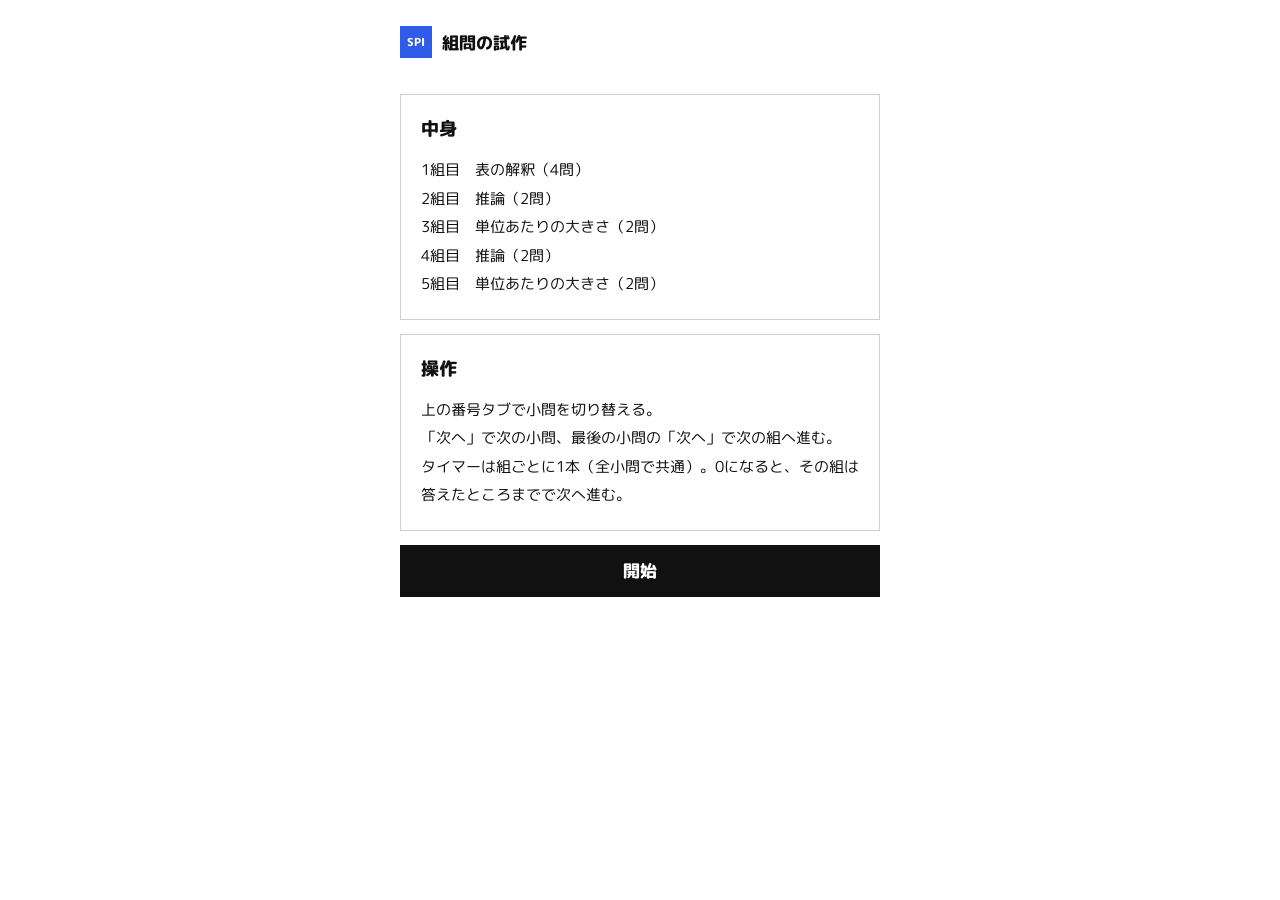
==== preview/kumimon.html @ f7186045 "組問の試作ページを追加（アプリ本体には未組み込み） Co-Authored-By: Claude Opus 5.5 <noreply@anthropic.com> Claude-Session: ht" ====
<!doctype html>
<html lang="ja">
<meta charset="utf-8">
<meta name="viewport" content="width=device-width, initial-scale=1, viewport-fit=cover">
<title>組問の試作</title>
<link rel="stylesheet" href="https://fonts.googleapis.com/css2?family=M+PLUS+Rounded+1c:wght@400;500;700;800&display=swap">
<link rel="stylesheet" href="../style.css">
<style>
.tabs{display:flex;gap:0;margin:0 0 12px;border-bottom:2px solid var(--line)}
.tab{flex:0 0 auto;min-width:56px;min-height:44px;border:2px solid var(--line);border-bottom:0;border-radius:0;background:var(--card);font-size:17px;font-weight:800;cursor:pointer;margin-right:-2px;position:relative}
.tab.on{background:var(--ink);color:var(--on-ink);border-color:var(--ink)}
.tab .d{position:absolute;top:5px;right:6px;width:8px;height:8px;background:var(--accent)}
.stem{margin-bottom:12px}
.sub{border-top:2px solid var(--line);padding-top:12px;margin-top:4px}
.navs{display:flex;gap:8px;margin-top:14px}
.navs .next{flex:1}
.lim{font-size:13px;color:var(--sub,#666);margin:-6px 0 10px}
.res-set{margin:16px 0 4px;font-weight:800}
</style>
<section id="app" class="view"><div class="inner" id="inner"></div></section>
<script>
var SETS=[{"bk":"189","f":"表の解釈","stem":"ある町の4つのスキー場W、X、Y、Zで調査を行い、主に利用した交通手段を1つだけ挙げてもらった。表1は、回答結果にもとづいて、スキー場ごとに利用した交通手段の割合を示したものである。また表2は、スキー場ごとの回答者数が回答者数全体に占める割合を示している。<br>【表1】利用した交通手段<div class=\"tbl-wrap\"><table class=\"tbl\"><tr><th>交通手段＼スキー場</th><th>W</th><th>X</th><th>Y</th><th>Z</th><th>合計</th></tr><tr><th>乗用車</th><td>（　）</td><td>40%</td><td>10%</td><td>20%</td><td>23%</td></tr><tr><th>バス</th><td>10%</td><td>20%</td><td>60%</td><td>40%</td><td>（　）</td></tr><tr><th>電車</th><td>（　）</td><td>10%</td><td>20%</td><td>30%</td><td>（　）</td></tr><tr><th>その他</th><td>30%</td><td>30%</td><td>10%</td><td>10%</td><td>18%</td></tr><tr><th>合計</th><td>100%</td><td>100%</td><td>100%</td><td>100%</td><td>100%</td></tr></table></div>【表2】スキー場ごとの回答者数の割合<div class=\"tbl-wrap\"><table class=\"tbl\"><tr><th></th><th>W</th><th>X</th><th>Y</th><th>Z</th><th>合計</th></tr><tr><th>回答者の割合</th><td>10%</td><td>30%</td><td>20%</td><td>40%</td><td>100%</td></tr></table></div>","shared":1,"subs":[{"l":4,"q":"スキー場Xで「電車」と答えた人は、4つのスキー場での回答者数全体の何%か（必要なときは、最後に小数第1位を四捨五入すること）。","c":["2%","3%","5%","6%"],"a":1,"calc":"0.30 × 0.10 ＝ 0.03 → 3%"},{"l":4,"q":"スキー場Zで「バス」と答えた人は、スキー場Xで「バス」と答えた人の何倍か（必要なときは、最後に小数第2位を四捨五入すること）。","c":["0.8倍","1.3倍","2.0倍","2.7倍"],"a":3,"calc":"16 ÷ 6 ＝ 2.7倍"},{"l":5,"q":"スキー場Wで「乗用車」と答えた人は、スキー場Wでの回答者数の何%か（必要なときは、最後に小数第1位を四捨五入すること）。","c":["1%","4%","6%","10%"],"a":3,"calc":"X・Y・Zの乗用車 22%<br>Wの乗用車 23 − 22 ＝ 1%<br>1 ÷ 0.1 ＝ 10%"},{"l":4,"q":"スキー場Yで「その他」と答えた人は0人であった。4つのスキー場での回答者数の合計は何人か。","c":["0人","200人","400人","600人"],"a":0,"calc":"全体に対する割合 0.20 × 0.10 ＝ 0.02<br>0 ÷ 0.02 ＝ 0人"}]},{"bk":"26","f":"推論","stem":"P、Q、R、S、Tの5軒に品物を配達した。配達した順番について、次のことがわかっている。<br>Ⅰ　Qには3番目に配達した<br>Ⅱ　PにはR、Tより先に配達した<br>Ⅲ　最後に配達された家はTではない","subs":[{"l":6,"q":"次のうち、必ずしも誤りとはいえない推論をすべて選びなさい。","c":["Pより先にQに配達した","Tより先にQに配達した","Sには3番目に配達した"],"a":[1],"calc":"並びを全部書き出し、各推論が成り立つ並びが1つでもあるかを見る<br>A　どの並びでも成り立たない<br>B　成り立つ並びがある<br>C　どの並びでも成り立たない"},{"l":6,"q":"最も少ない情報で、配達した順番すべてを確定するためには、次のうちどの情報が加わればよいか。必要な情報をすべて選びなさい。","c":["Rには5番目に配達した","Tには4番目に配達した","Sには2番目に配達した"],"a":[2],"calc":"あり得る並び5通りを書き出し、情報を1つ、2つと加えて1通りに決まる最も少ない組を探す<br>Cで1通り"}]},{"bk":"154","f":"単位あたりの大きさ","stem":"1個120円の植木ポットがある。11個目からは1個について1割引に、31個目からは1個について3割引になる。","subs":[{"l":4,"q":"35個買ったときの代金は、全部でいくらか。","c":["2940円","3360円","3780円","4200円"],"a":2,"calc":"10個まで 120×10＝1200<br>11〜30個目 108×20＝2160<br>31〜35個目 84×5＝420<br>合計 3780円"},{"l":5,"q":"平均購入価格が1個あたり113円になった。このとき、植木ポットを合計で何個買ったか。","c":["20個","24個","30個","35個"],"a":1,"calc":"11個目からは108円。10個までの1200円と、それ以降の108円×(n−10)個の平均が113円<br>1200＋108(n−10)＝113n → n＝24"}]},{"bk":"52","f":"推論","stem":"A、B、C、Dの4人がゲームをしたところ、各自の得点は−3、−2、−1、0、1、2、3のいずれかになった。これについて、次のことがわかっている。<br>Ⅰ　同じ得点の人はいない<br>Ⅱ　AはBより3点高い<br>Ⅲ　CとDの得点をたすと−2点になる<br>","subs":[{"l":6,"q":"−1点の人がいるとき、Dが取り得る得点はどれか。当てはまるものをすべて選びなさい。","c":["−3","−2","−1","0","1","2","3"],"a":[0,1,3,4],"calc":"4人の得点を書き出すと4通り。Dは −3、−2、0、1点"},{"l":6,"q":"CがBより1点高いとき、Dが取り得る得点はどれか。当てはまるものをすべて選びなさい。","c":["−3","−2","−1","0","1","2","3"],"a":[0,1],"calc":"Bを−3から順に入れて、全員が−3〜3で重ならない場合は2通り。Dは −3、−2点"}]},{"bk":"166","f":"単位あたりの大きさ","stem":"1周0.9kmの池の周りをPは時速3.6km、Qは時速2.4kmで歩く。今、PとQは池の周りの同じ地点にいて、2人の速度はそれぞれ常に一定とする。","subs":[{"l":4,"q":"池の周りを同時に反対方向に歩き出すと、2人が再び出会うまでにかかる時間は何分か。","c":["9分","11分","15分","23分","45分","AからEのいずれでもない"],"a":0,"calc":"速さの合計 3.6 ＋ 2.4 ＝ 6km/時<br>時間 0.9 ÷ 6 ＝ 0.15時間 ＝ 9分"},{"l":5,"q":"Pが出発してから10分後に、QがPと同じ方向に歩き出すと、Pが最初にQに追いつくのは、Pが歩き出してから何分後か。","c":["15分後","21分後","25分後","35分後","45分後","AからEのいずれでもない"],"a":2,"calc":"先に歩いた距離 3.6 × 10/60 ＝ 0.6km<br>つめる距離 0.9 − 0.6 ＝ 0.3km<br>速さの差 1.2km/時 → 時間 15分<br>10 ＋ 15 ＝ 25分後"}]}];
var LT='ABCDEFGHIJKLMNOPQRSTUVWXYZ',TOTAL=23*60*1000,G=null,tk=null;
function multi(u){return Array.isArray(u.a);}
function limOf(s){if(s.subs.length>=4)return 360;return s.f==='推論'?300:240;}
function bar(n){return '<div class="bar"><span class="mini-logo" aria-hidden="true">SPI</span><span class="bar-name">'+n+'</span></div>';}
function el(){return document.getElementById('inner');}
function home(){G=null;stop();
  el().innerHTML=bar('組問の試作')+'<section class="lesson"><h2>中身</h2><div class="lp">'+SETS.map(function(s,i){return (i+1)+'組目　'+s.f+'（'+s.subs.length+'問）';}).join('<br>')+'</div></section>'+
  '<section class="lesson"><h2>操作</h2><div class="lp">上の番号タブで小問を切り替える。<br>「次へ」で次の小問、最後の小問の「次へ」で次の組へ進む。<br>タイマーは組ごとに1本（全小問で共通）。0になると、その組は答えたところまでで次へ進む。</div></section>'+
  '<button class="next" style="width:100%" onclick="start()">開始</button>';}
function start(){G={si:0,t0:Date.now(),ans:SETS.map(function(s){return s.subs.map(function(){return null;});})};openSet();}
function openSet(){G.ti=0;G.q0=Date.now();draw();run();}
function stop(){if(tk){clearInterval(tk);tk=null;}}
function run(){stop();tk=setInterval(function(){var s=SETS[G.si],now=Date.now(),left=1-(now-G.q0)/(limOf(s)*1000),b=document.getElementById('mbar'),g=document.getElementById('mall');
  if(b){b.style.width=Math.max(0,left*100)+'%';b.className=left>0.5?'':left>0.2?'warn':'end';}
  if(g)g.style.width=Math.max(0,100-(now-G.t0)/TOTAL*100)+'%';
  if(left<=0)nextSet();if(now-G.t0>=TOTAL)finish();},200);}
function draw(){var s=SETS[G.si],u=s.subs[G.ti],a=G.ans[G.si][G.ti],h=bar((G.si+1)+'問目');
  h+='<div class="timer mock-all"><i id="mall"></i></div><div class="timer"><i id="mbar"></i></div><div class="lim">この組の制限時間 '+limOf(s)+'秒（小問共通）</div>';
  h+='<div class="tabs" role="tablist">'+s.subs.map(function(x,i){var d=G.ans[G.si][i];var done=d!=null&&(!Array.isArray(d)||d.length);return '<button class="tab'+(i===G.ti?' on':'')+'" role="tab" aria-selected="'+(i===G.ti)+'" onclick="tab('+i+')">'+(i+1)+(done?'<i class="d"></i>':'')+'</button>';}).join('')+'</div>';
  h+='<div class="q stem">'+s.stem+'</div><div class="q sub">'+u.q+'</div><div class="choices">';
  u.c.forEach(function(c,i){var on=multi(u)?(a||[]).indexOf(i)>=0:a===i;h+='<button class="choice'+(on?' sel':'')+'" onclick="pick('+i+')"><span class="lt">'+LT[i]+'</span>'+c+'</button>';});
  h+='</div><div class="navs">'+(G.ti>0?'<button class="next ghost" onclick="tab('+(G.ti-1)+')">前へ</button>':'')+'<button class="next" onclick="go()">次へ</button></div>';
  el().innerHTML=h;}
function tab(i){G.ti=i;draw();}
function pick(i){var u=SETS[G.si].subs[G.ti],r=G.ans[G.si];
  if(multi(u)){var x=(r[G.ti]||[]).slice(),k=x.indexOf(i);if(k>=0)x.splice(k,1);else x.push(i);r[G.ti]=x;}else r[G.ti]=i;draw();}
function go(){var s=SETS[G.si];if(G.ti<s.subs.length-1){G.ti++;draw();}else nextSet();}
function nextSet(){G.si++;if(G.si>=SETS.length)finish();else openSet();}
function ok(u,p){if(multi(u)){if(!p)return false;var x=p.slice().sort(),y=u.a.slice().sort();return x.join()===y.join();}return p===u.a;}
function txt(u,p){if(p==null||(Array.isArray(p)&&!p.length))return '未回答';var ps=Array.isArray(p)?p.slice().sort():[p];return ps.map(function(i){return LT[i]+' '+u.c[i];}).join('、');}
function finish(){stop();if(!G)return;var h=bar('結果'),n=0,m=0;
  SETS.forEach(function(s,si){h+='<div class="res-set">'+(si+1)+'組目　'+s.f+'</div>';
    s.subs.forEach(function(u,i){var p=G.ans[si][i],o=ok(u,p);n++;if(o)m++;
      h+='<div class="result"><div class="verdict'+(o?' ok':'')+'">'+(i+1)+'　'+(o?'正解':'不正解')+'</div><div class="calc"><b>選んだ答え</b>　'+txt(u,p)+'</div><div class="calc"><b>答え</b>　'+txt(u,u.a)+'</div><div class="calc">'+u.calc+'</div></div>';});});
  el().innerHTML=bar('結果')+'<div class="mock-est"><div class="mock-est-l">正解</div><div class="mock-est-n">'+m+' / '+n+'</div></div>'+h.replace(bar('結果'),'')+'<button class="next" style="width:100%;margin-top:16px" onclick="home()">もどる</button>';G=null;}
home();
</script>
---- style.css ----
/* Layout: one-screen phone app; views swapped in place; content column max 480px */
:root{
  /* 白背景・黒文字。色は推奨（青）・正誤（緑/赤）・図の「?」（オレンジ）だけに使う */
  --bg:#FFFFFF; --surface:#FFFFFF; --card:#FFFFFF; --fg:#111111; --muted:#444444; --line:#CFCFCF; --soft:#F2F2F2;
  --ink:#111111; --on-ink:#FFFFFF; --title:#2F5BEA; --accent:#1F4FE0; --rec-bg:#EEF3FF;
  --orange:#B54708; --tint-orange:#FFF1E6; --dot:#D4D4D4;
  --ok:#1A7F45; --ok-bg:#E8F6EE; --ng:#C0261C; --ng-bg:#FDECEA; --off:#9A9A9A;
  --font:'M PLUS Rounded 1c','Hiragino Maru Gothic ProN','Hiragino Sans','Yu Gothic',sans-serif;
  color-scheme:light;
}
html,body{height:100%}
[hidden]{display:none!important}
body{margin:0;background:var(--bg);color:var(--fg);font-family:var(--font);-webkit-tap-highlight-color:transparent}
button{font-family:inherit;color:inherit}
button:focus-visible{outline:3px solid var(--ink);outline-offset:3px}
.view{height:100%;box-sizing:border-box;padding-left:max(16px,env(safe-area-inset-left,0px));padding-right:max(16px,env(safe-area-inset-right,0px))}

/* タイトル */
#title{display:flex}
.title-btn{flex:1;border:0;background:var(--bg);display:flex;flex-direction:column;align-items:center;justify-content:center;cursor:pointer;position:relative;padding-block:24px}
.logo{width:132px;height:132px;border-radius:36px;background:var(--title);color:#FFFFFF;display:flex;align-items:center;justify-content:center;font-size:40px;font-weight:800;letter-spacing:.04em;animation:bob 2.4s ease-in-out infinite}
.app-name{margin-top:32px;font-size:32px;font-weight:800}
.dots{display:flex;gap:6px;margin-top:40px}
.dots span{width:8px;height:8px;border-radius:4px;background:var(--dot)}
.dots span{background:#C9D4F8}
.dots span:first-child{width:28px;background:var(--title)}
.tap{position:absolute;left:0;right:0;bottom:64px;font-size:14px;font-weight:700;color:var(--title);text-align:center}
@keyframes bob{0%,100%{transform:translateY(0)}50%{transform:translateY(-6px)}}

/* 共通 */
#app{background:var(--surface);overflow-y:auto;padding-block:20px 28px}
.inner{max-width:480px;margin:0 auto;display:flex;flex-direction:column;gap:14px;min-height:100%;box-sizing:border-box}
.bar{display:flex;align-items:center;gap:10px;margin-bottom:16px;min-height:44px}
.back{width:44px;height:44px;border:1.5px solid var(--line);border-radius:0;background:var(--card);display:flex;align-items:center;justify-content:center;cursor:pointer;flex-shrink:0}
.mini-logo{width:32px;height:32px;border-radius:0;background:var(--title);color:#FFFFFF;display:flex;align-items:center;justify-content:center;font-size:11px;font-weight:800}
.bar-name{font-size:17px;font-weight:800}
.item{border:1.5px solid var(--line);border-radius:0;background:var(--card);padding:22px 20px;display:flex;align-items:center;gap:16px;text-align:left;cursor:pointer;transition:transform .12s;width:100%}
.item:active{transform:scale(.98)}
.item:disabled{cursor:default;color:var(--off)}
.item:disabled:active{transform:none}
.item .ic{width:52px;height:52px;border-radius:0;display:flex;align-items:center;justify-content:center;flex-shrink:0}
.item .name{font-size:18px;font-weight:800;flex:1;min-width:0}
.item .chev{flex-shrink:0;color:var(--muted)}
.item:disabled .chev{color:var(--off)}
.item .ic{background:var(--soft);color:var(--ink)}
/* メニューのアイコンだけ色をつける（文字は黒） */
.item.primary .ic{background:#E8EEFF;color:#2F5BEA}
.item .ic.blue{background:#EFE9FD;color:#6A3FD0}
.item .ic.orange{background:#FFF0E3;color:#C2560C}
.item.rec{border:2px solid var(--accent);background:var(--rec-bg)}
.item.rec .chev{color:var(--accent)}
.rec-ic{color:var(--accent);flex-shrink:0;margin-right:-6px}
.item.about{margin-top:12px}
.item.compact{padding:16px 20px;border-radius:0}
.num{width:44px;height:44px;border-radius:0;background:var(--soft);color:var(--ink);display:flex;align-items:center;justify-content:center;font-size:20px;font-weight:800;flex-shrink:0}
.item:disabled .num{background:var(--soft);color:var(--off)}
.item.rec .num{background:var(--accent);color:#FFFFFF}
.prog{display:flex;gap:4px;flex-shrink:0}
.prog i{width:10px;height:10px;border-radius:5px;background:var(--dot)}
.prog i.on{background:var(--ink)}
.done-mark{color:var(--ok);flex-shrink:0}

/* 問題 */
.streak{display:flex;gap:6px;margin-left:auto}
.streak i{width:14px;height:14px;border-radius:7px;background:var(--dot)}
.streak i.on{background:var(--ink)}
.q{background:var(--card);border:1.5px solid var(--line);border-radius:0;padding:20px;font-size:17px;line-height:1.8;font-weight:500}
.choices{display:flex;flex-direction:column;gap:10px}
.choice{border:2px solid var(--line);border-radius:0;background:var(--card);min-height:52px;font-size:17px;font-weight:700;cursor:pointer;padding:8px 16px;display:flex;align-items:center;gap:14px;text-align:left}
.lt{width:28px;font-weight:800;color:var(--muted);flex-shrink:0}
.choice.correct .lt,.choice.wrong .lt{color:inherit}
.choice:disabled{cursor:default}
.choice.correct{border-color:var(--ok);background:var(--ok-bg);color:var(--ok)}
.choice.wrong{border-color:var(--ng);background:var(--ng-bg);color:var(--ng)}
.result{background:var(--card);border:1.5px solid var(--line);border-radius:0;padding:18px 18px 20px;display:flex;flex-direction:column;gap:16px}
.verdict{display:flex;align-items:center;gap:8px;font-size:20px;font-weight:800}
.sec{margin-left:auto;font-size:15px;font-weight:700;color:var(--ink)} .sec.over{color:var(--ng)}
.timer{height:6px;background:var(--dot);margin:-8px 0 14px}
.timer i{display:block;height:100%;width:100%;background:var(--accent);transition:width .2s linear}
.timer i.warn{background:#E0A400} .timer i.end{background:var(--ng)}
.verdict.ok{color:var(--ok)} .verdict.ng{color:var(--ng)}
.calc{font-size:16px;line-height:1.8;font-variant-numeric:tabular-nums}
.next{border:0;border-radius:0;background:var(--ink);color:var(--on-ink);min-height:52px;font-size:17px;font-weight:800;cursor:pointer}

/* 図：矢印の線分図（上にラベルと割合、下に量） */
.fig{display:flex;flex-direction:column;gap:10px;font-variant-numeric:tabular-nums;padding:4px 2px}
.row{display:flex;gap:2px}
.seg{display:flex;flex-direction:column;align-items:stretch;gap:3px;min-width:46px;text-align:center}
.seg .t,.seg .v{font-size:12px;font-weight:700;color:var(--fg);white-space:nowrap}
.seg .v{color:var(--muted)}
.arr{position:relative;height:2px;background:var(--ink);margin:5px 7px}
.arr::before,.arr::after{content:"";position:absolute;top:-5px;border-top:6px solid transparent;border-bottom:6px solid transparent}
.arr::before{left:-7px;border-right:8px solid var(--ink)}
.arr::after{right:-7px;border-left:8px solid var(--ink)}
.seg.ask .arr{background:var(--orange)}
.seg.ask .arr::before{border-right-color:var(--orange)}
.seg.ask .arr::after{border-left-color:var(--orange)}
.seg.sp{visibility:hidden}
.seg .ask-v{color:var(--orange)}
/* 表：カルノー表・精算表 */
.tbl-wrap{overflow-x:auto}
.tbl{border-collapse:collapse;width:100%;font-variant-numeric:tabular-nums;font-size:14px}
.tbl th,.tbl td{border:1.5px solid var(--line);padding:8px 6px;text-align:center;min-width:44px}
.tbl th{background:var(--soft);color:var(--ink);font-weight:800}
.tbl td.sum{font-weight:700;background:var(--soft)}
.tbl .ask{background:var(--tint-orange);color:var(--orange);font-weight:800}

/* 解き方 */
.lesson{background:var(--card);border:1.5px solid var(--line);border-radius:0;padding:20px;display:flex;flex-direction:column;gap:14px}
.lesson h2{margin:0;font-size:18px;font-weight:800;color:var(--ink)}
.lp{font-size:15px;line-height:1.9}
.lp ol{margin:0;padding-left:1.4em;display:flex;flex-direction:column;gap:6px}
.formula{font-size:17px;font-weight:700;padding:4px 0 4px 12px;font-variant-numeric:tabular-nums}

/* クリア */
.clear{flex:1;display:flex;flex-direction:column;align-items:center;justify-content:center;gap:20px;padding-block:40px}
.clear-badge{width:120px;height:120px;border-radius:0;background:var(--ok);color:#FFFFFF;display:flex;align-items:center;justify-content:center}
.clear-text{font-size:26px;font-weight:800;text-align:center}
.clear .next{width:100%}

@media (prefers-reduced-motion: reduce){.logo{animation:none}.item{transition:none}}

/* AIモード */
.cbody{flex:1;min-width:0}
.fig-choice{align-items:flex-start}
.fig-choice .fig,.fig-choice .tbl-wrap{margin:0}
.clear-badge.ng{background:var(--ng)}
/* 模擬テスト */
.timer.mock-all{height:3px;margin:-8px 0 10px}
.timer.mock-all i{background:var(--ink)}
.mock-est{display:flex;flex-direction:column;align-items:center;gap:4px;padding:20px 0 24px}
.mock-est-n{font-size:64px;font-weight:800;line-height:1;color:var(--accent)}
.mock-est-l{font-size:15px;font-weight:700}
.mock-hist{margin-top:20px}
.mock-best{margin-bottom:16px}
.mock-pb{margin-top:8px;padding:4px 10px;border:2px solid var(--accent);color:var(--accent);font-size:14px;font-weight:800}
.mock-row .num.ok{background:var(--ok);color:#fff} .mock-row .num.ng{background:var(--ng);color:#fff}
.mock-row .sec{margin-left:auto}
.choice.sel{border-color:var(--accent);background:var(--rec-bg)}
/* 解き方：例題と数字の追跡 */
.q.ex{font-size:15px;line-height:1.9}
.lesson mark,.fig mark,.tbl mark{background:#FFF0E3;color:inherit;font-weight:800;padding:0 2px}
/* リセット */
.reset-row{display:flex;justify-content:flex-end;margin-top:28px}
.reset-btn{background:none;border:1px solid var(--line);color:var(--off);font-size:12px;padding:6px 10px;cursor:pointer}
.next.danger{background:var(--ng);margin-top:16px}
.next.ghost{background:var(--card);color:var(--ink);border:1.5px solid var(--line);margin-top:10px}
.item.howto{margin-top:6px}

/* AIモード（ゲーム型） */
.sup{display:flex;gap:10px;align-items:flex-start;margin:4px 0 16px}
.sup-ic{flex-shrink:0;width:44px;height:44px;background:var(--rec-bg);color:var(--accent);display:flex;align-items:center;justify-content:center}
.sup-b{flex:1;border:2px solid var(--accent);padding:10px 12px;font-size:15px;line-height:1.7}
.sup-b b{color:var(--accent)}
.ai-lv{display:flex;flex-direction:column;align-items:center;padding:8px 0 16px}
.ai-lv-l{font-size:14px;font-weight:700}
.ai-lv-n{font-size:64px;font-weight:800;line-height:1;color:var(--accent)}
.ai-prog-l{display:flex;justify-content:space-between;font-size:14px;font-weight:700;margin-bottom:6px}
.ai-prog{height:10px;background:var(--dot);margin-bottom:16px}
.ai-prog i{display:block;height:100%;background:var(--ok)}
.ai-tbl td{text-align:center;font-weight:700}
.ai-tbl td.ai-ok{color:var(--ok)} .ai-tbl td.ai-ng{color:var(--ng)}
.ai-steps{margin:0 0 16px;padding-left:22px;line-height:2;font-size:15px}
.ai-steps li.done{color:var(--off)} .ai-steps li.now{color:var(--accent);font-weight:800}

/* AIモード：段階の区切り画面とヘッダー（B案 大きな番号） */
.cp{flex:1;display:flex;flex-direction:column;align-items:center;justify-content:center;gap:22px;padding-block:12px}
.cp-big{display:flex;align-items:flex-end;gap:8px}
.cp-n{width:120px;height:120px;background:var(--accent);color:#FFFFFF;display:flex;align-items:center;justify-content:center;font-size:64px;font-weight:800}
.cp-of{font-size:22px;font-weight:800;color:var(--muted)}
.cp-title{font-size:26px;font-weight:800;text-align:center}
.cp-bar{width:100%;display:grid;grid-template-columns:repeat(5,minmax(0,1fr));gap:4px;margin-top:8px}
.cp-bar div{display:flex;flex-direction:column;align-items:center;gap:6px;font-size:12px;font-weight:700;color:#6B6B6B}
.cp-bar i{width:100%;height:10px;background:#E4E4E4}
.cp-bar .done{color:var(--fg)} .cp-bar .done i{background:var(--ink)}
.cp-bar .now{color:var(--accent);font-weight:800} .cp-bar .now i{background:var(--accent)}
.cp-streak{border:1.5px solid var(--line);padding:12px 14px;display:flex;align-items:center;gap:12px;margin:-4px 0 14px;font-size:14px}
.cp-streak.big{width:100%;box-sizing:border-box;padding:16px 18px;margin:12px 0 0;font-size:16px}
.cp-boxes{display:flex;gap:6px;margin-left:auto}
.cp-boxes i{width:26px;height:26px;border:2px solid var(--ink);box-sizing:border-box}
.cp-boxes i.on{background:var(--ok);border-color:var(--ok)}
.cp-boxes.big i{width:22px;height:22px}
.cp-num{width:44px;height:44px;background:var(--accent);color:#FFFFFF;display:flex;align-items:center;justify-content:center;font-size:22px;font-weight:800;flex-shrink:0}
.cp-name{display:flex;flex-direction:column;gap:2px;min-width:0;flex:1}
.cp-name span{font-size:13px;font-weight:700;color:var(--muted)}
.cp-name b{font-size:16px;font-weight:800}
/* 直近の正誤（6問中4問）：緑＝正解、赤＝不正解 */
.streak{align-items:center}
.streak i{border-radius:0;width:12px;height:12px}
.streak i.on{background:var(--ok)} .streak i.ng{background:var(--ng)}
.streak b{font-size:13px;margin-left:4px;font-variant-numeric:tabular-nums}
.cp-boxes{gap:4px}
.cp-boxes i{width:22px;height:22px}
.cp-boxes i.ng{background:var(--ng);border-color:var(--ng)}
.cp-cnt{font-weight:800;font-variant-numeric:tabular-nums;min-width:44px;text-align:right}
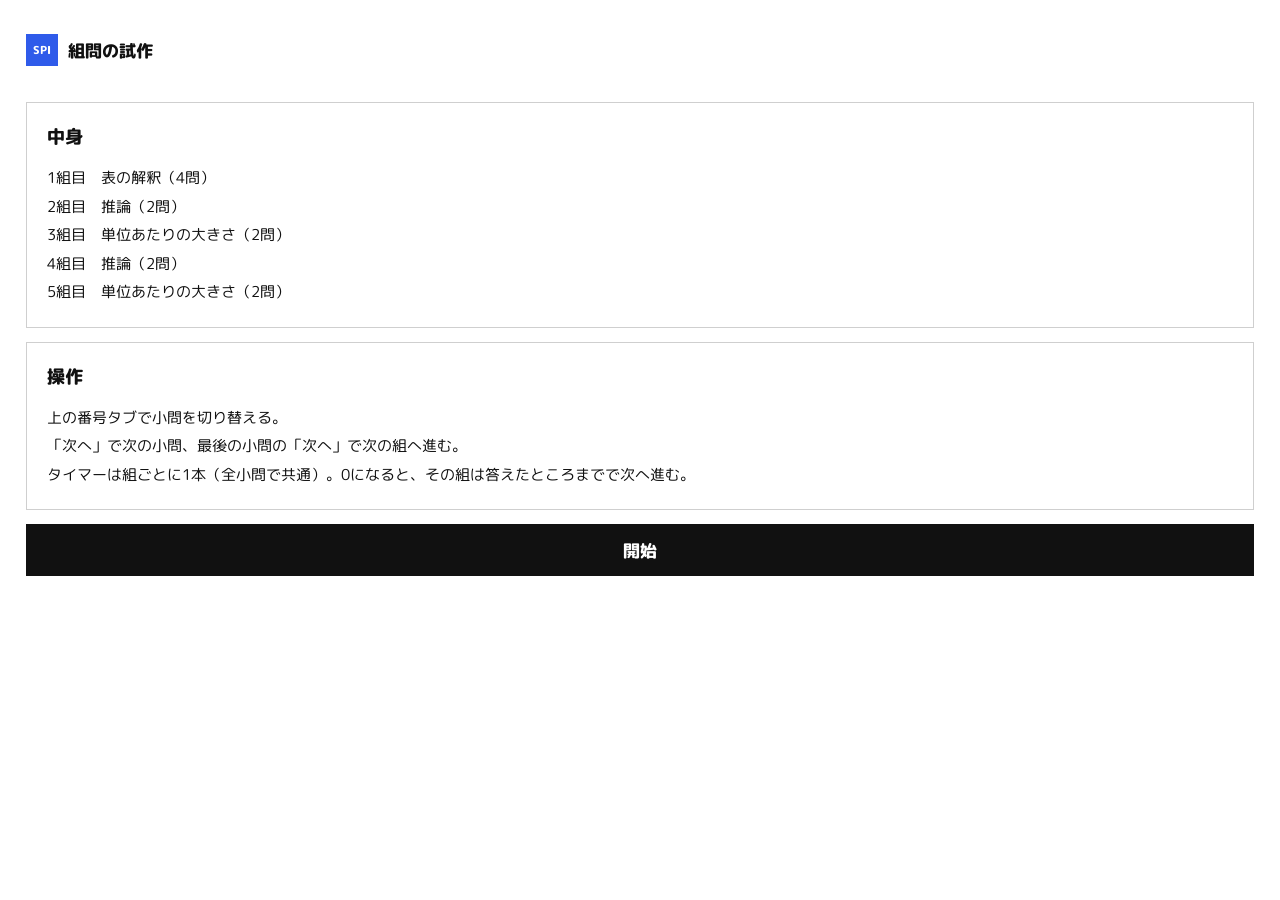
==== commit 2a22dec9: "組問の試作：一画面に収まるよう文字を自動で縮小、タブの下にすぐ問いを表示 Co-Authored-By: Claude Opus 5.5 <noreply@anthropic.com> Claude-" ====
--- a/preview/kumimon.html
+++ b/preview/kumimon.html
@@ -6,15 +6,27 @@
 <link rel="stylesheet" href="https://fonts.googleapis.com/css2?family=M+PLUS+Rounded+1c:wght@400;500;700;800&display=swap">
 <link rel="stylesheet" href="../style.css">
 <style>
-.tabs{display:flex;gap:0;margin:0 0 12px;border-bottom:2px solid var(--line)}
-.tab{flex:0 0 auto;min-width:56px;min-height:44px;border:2px solid var(--line);border-bottom:0;border-radius:0;background:var(--card);font-size:17px;font-weight:800;cursor:pointer;margin-right:-2px;position:relative}
+html,body{height:100%}
+#app .inner{padding:8px 10px 10px;max-width:none}
+.kq{--fs:15px;font-size:var(--fs);line-height:1.45}
+.kq .q{line-height:1.45}
+.kq .bar{min-height:0;padding:0 0 4px;margin:0}
+.kq .bar-name{font-size:calc(var(--fs)*1.05)}
+.kq .timer{margin:0 0 4px;height:5px}
+.kq .stem{margin:0 0 6px;padding:0;border:0;font-size:var(--fs);font-weight:500}
+.kq .tbl-wrap{overflow:visible;margin:4px 0}
+.kq .tbl{width:100%;table-layout:auto;font-size:calc(var(--fs)*.82)}
+.kq .tbl th,.kq .tbl td{padding:2px 3px;min-width:0;white-space:nowrap;line-height:1.3}
+.kq .tbl th:first-child{white-space:normal}
+.tabs{display:flex;margin:0;border-bottom:2px solid var(--ink)}
+.tab{min-width:44px;min-height:34px;border:2px solid var(--line);border-bottom:0;border-radius:0;background:var(--card);font-size:calc(var(--fs)*1.05);font-weight:800;cursor:pointer;margin-right:-2px;position:relative;padding:0 10px}
 .tab.on{background:var(--ink);color:var(--on-ink);border-color:var(--ink)}
-.tab .d{position:absolute;top:5px;right:6px;width:8px;height:8px;background:var(--accent)}
-.stem{margin-bottom:12px}
-.sub{border-top:2px solid var(--line);padding-top:12px;margin-top:4px}
-.navs{display:flex;gap:8px;margin-top:14px}
-.navs .next{flex:1}
-.lim{font-size:13px;color:var(--sub,#666);margin:-6px 0 10px}
+.tab .d{position:absolute;top:4px;right:4px;width:6px;height:6px;background:var(--accent)}
+.kq .sub{margin:0;padding:6px 0;border:0;font-size:var(--fs);font-weight:700}
+.kq .choices{gap:4px;margin:0}
+.kq .choice{min-height:0;padding:5px 10px;font-size:var(--fs);gap:10px}
+.navs{display:flex;gap:6px;margin-top:6px}
+.navs .next{flex:1;min-height:40px;font-size:var(--fs)}
 .res-set{margin:16px 0 4px;font-weight:800}
 </style>
 <section id="app" class="view"><div class="inner" id="inner"></div></section>
@@ -30,19 +42,27 @@
   '<section class="lesson"><h2>操作</h2><div class="lp">上の番号タブで小問を切り替える。<br>「次へ」で次の小問、最後の小問の「次へ」で次の組へ進む。<br>タイマーは組ごとに1本（全小問で共通）。0になると、その組は答えたところまでで次へ進む。</div></section>'+
   '<button class="next" style="width:100%" onclick="start()">開始</button>';}
 function start(){G={si:0,t0:Date.now(),ans:SETS.map(function(s){return s.subs.map(function(){return null;});})};openSet();}
-function openSet(){G.ti=0;G.q0=Date.now();draw();run();}
+function openSet(){G.ti=0;G.q0=Date.now();G.fs=15;for(var i=G.subs=SETS[G.si].subs.length-1;i>=0;i--){G.ti=i;draw();}G.ti=0;draw();run();}
 function stop(){if(tk){clearInterval(tk);tk=null;}}
 function run(){stop();tk=setInterval(function(){var s=SETS[G.si],now=Date.now(),left=1-(now-G.q0)/(limOf(s)*1000),b=document.getElementById('mbar'),g=document.getElementById('mall');
   if(b){b.style.width=Math.max(0,left*100)+'%';b.className=left>0.5?'':left>0.2?'warn':'end';}
   if(g)g.style.width=Math.max(0,100-(now-G.t0)/TOTAL*100)+'%';
   if(left<=0)nextSet();if(now-G.t0>=TOTAL)finish();},200);}
-function draw(){var s=SETS[G.si],u=s.subs[G.ti],a=G.ans[G.si][G.ti],h=bar((G.si+1)+'問目');
-  h+='<div class="timer mock-all"><i id="mall"></i></div><div class="timer"><i id="mbar"></i></div><div class="lim">この組の制限時間 '+limOf(s)+'秒（小問共通）</div>';
+function draw(){var s=SETS[G.si],u=s.subs[G.ti],a=G.ans[G.si][G.ti],h='<div class="kq" id="kq">'+bar((G.si+1)+'問目');
+  var lf=1-(Date.now()-G.q0)/(limOf(s)*1000),lt=Math.max(0,100-(Date.now()-G.t0)/TOTAL*100);
+  h+='<div class="timer mock-all"><i id="mall" style="width:'+lt+'%"></i></div><div class="timer"><i id="mbar" class="'+(lf>0.5?'':lf>0.2?'warn':'end')+'" style="width:'+Math.max(0,lf*100)+'%"></i></div>';
+  h+='<div class="q stem">'+s.stem+'</div>';
   h+='<div class="tabs" role="tablist">'+s.subs.map(function(x,i){var d=G.ans[G.si][i];var done=d!=null&&(!Array.isArray(d)||d.length);return '<button class="tab'+(i===G.ti?' on':'')+'" role="tab" aria-selected="'+(i===G.ti)+'" onclick="tab('+i+')">'+(i+1)+(done?'<i class="d"></i>':'')+'</button>';}).join('')+'</div>';
-  h+='<div class="q stem">'+s.stem+'</div><div class="q sub">'+u.q+'</div><div class="choices">';
+  h+='<div class="q sub">'+u.q+'</div><div class="choices">';
   u.c.forEach(function(c,i){var on=multi(u)?(a||[]).indexOf(i)>=0:a===i;h+='<button class="choice'+(on?' sel':'')+'" onclick="pick('+i+')"><span class="lt">'+LT[i]+'</span>'+c+'</button>';});
-  h+='</div><div class="navs">'+(G.ti>0?'<button class="next ghost" onclick="tab('+(G.ti-1)+')">前へ</button>':'')+'<button class="next" onclick="go()">次へ</button></div>';
-  el().innerHTML=h;}
+  h+='</div><div class="navs">'+(G.ti>0?'<button class="next ghost" onclick="tab('+(G.ti-1)+')">前へ</button>':'')+'<button class="next" onclick="go()">次へ</button></div></div>';
+  el().innerHTML=h;fit();}
+/* 一画面に収まるまで文字を小さくする（最小9px）。組の中では一番小さい大きさにそろえ、タブを切り替えても文章の位置が動かないようにする */
+function fit(){var k=document.getElementById('kq');if(!k)return;var fs=G.fs||15;k.style.setProperty('--fs',fs+'px');
+  var over=function(){var r=k.getBoundingClientRect();return r.top+k.scrollHeight>window.innerHeight-8||k.scrollWidth>k.clientWidth+1;};
+  while(fs>9&&over()){fs-=0.5;k.style.setProperty('--fs',fs+'px');}
+  G.fs=fs;}
+window.addEventListener('resize',function(){if(G){G.fs=15;draw();}});
 function tab(i){G.ti=i;draw();}
 function pick(i){var u=SETS[G.si].subs[G.ti],r=G.ans[G.si];
   if(multi(u)){var x=(r[G.ti]||[]).slice(),k=x.indexOf(i);if(k>=0)x.splice(k,1);else x.push(i);r[G.ti]=x;}else r[G.ti]=i;draw();}
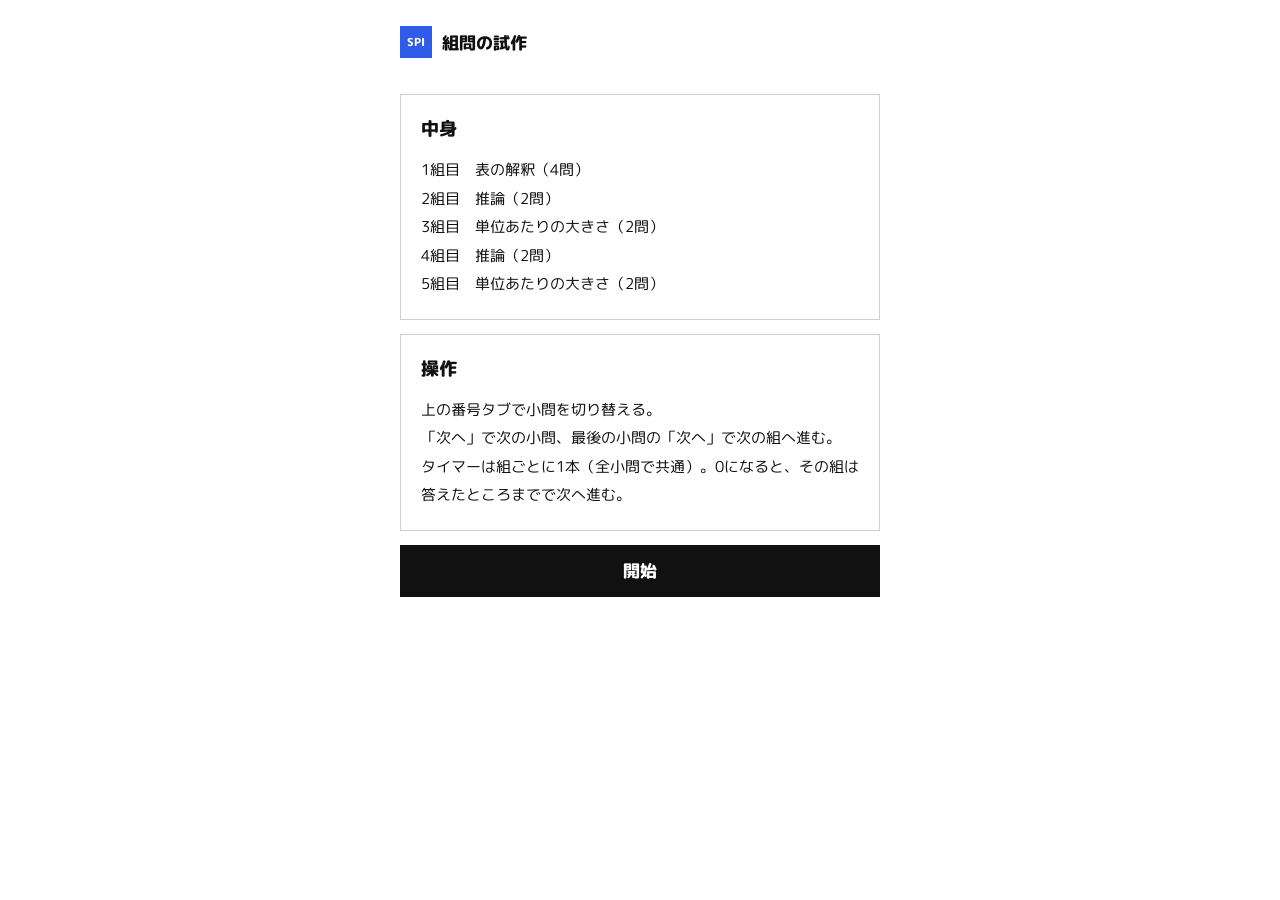
==== commit bdc2bb48: "組問の試作：収まる組は通常の大きさ、収まらない組だけ縮小 Co-Authored-By: Claude Opus 5.5 <noreply@anthropic.com> Claude-Session:" ====
--- a/preview/kumimon.html
+++ b/preview/kumimon.html
@@ -7,7 +7,8 @@
 <link rel="stylesheet" href="../style.css">
 <style>
 html,body{height:100%}
-#app .inner{padding:8px 10px 10px;max-width:none}
+.kn{--fs:17px}.kn .tabs{margin-top:8px}.kn .sub{margin-top:0}.kn .navs .next{min-height:52px}
+.kq{margin:-8px -6px 0}
 .kq{--fs:15px;font-size:var(--fs);line-height:1.45}
 .kq .q{line-height:1.45}
 .kq .bar{min-height:0;padding:0 0 4px;margin:0}
@@ -42,13 +43,13 @@
   '<section class="lesson"><h2>操作</h2><div class="lp">上の番号タブで小問を切り替える。<br>「次へ」で次の小問、最後の小問の「次へ」で次の組へ進む。<br>タイマーは組ごとに1本（全小問で共通）。0になると、その組は答えたところまでで次へ進む。</div></section>'+
   '<button class="next" style="width:100%" onclick="start()">開始</button>';}
 function start(){G={si:0,t0:Date.now(),ans:SETS.map(function(s){return s.subs.map(function(){return null;});})};openSet();}
-function openSet(){G.ti=0;G.q0=Date.now();G.fs=15;for(var i=G.subs=SETS[G.si].subs.length-1;i>=0;i--){G.ti=i;draw();}G.ti=0;draw();run();}
+function openSet(){G.ti=0;G.q0=Date.now();G.fs=15;G.cp=false;for(var i=G.subs=SETS[G.si].subs.length-1;i>=0;i--){G.ti=i;draw();}G.ti=0;draw();run();}
 function stop(){if(tk){clearInterval(tk);tk=null;}}
 function run(){stop();tk=setInterval(function(){var s=SETS[G.si],now=Date.now(),left=1-(now-G.q0)/(limOf(s)*1000),b=document.getElementById('mbar'),g=document.getElementById('mall');
   if(b){b.style.width=Math.max(0,left*100)+'%';b.className=left>0.5?'':left>0.2?'warn':'end';}
   if(g)g.style.width=Math.max(0,100-(now-G.t0)/TOTAL*100)+'%';
   if(left<=0)nextSet();if(now-G.t0>=TOTAL)finish();},200);}
-function draw(){var s=SETS[G.si],u=s.subs[G.ti],a=G.ans[G.si][G.ti],h='<div class="kq" id="kq">'+bar((G.si+1)+'問目');
+function draw(){var s=SETS[G.si],u=s.subs[G.ti],a=G.ans[G.si][G.ti],h='<div class="'+(G.cp?'kq':'kn')+'" id="kq">'+bar((G.si+1)+'問目');
   var lf=1-(Date.now()-G.q0)/(limOf(s)*1000),lt=Math.max(0,100-(Date.now()-G.t0)/TOTAL*100);
   h+='<div class="timer mock-all"><i id="mall" style="width:'+lt+'%"></i></div><div class="timer"><i id="mbar" class="'+(lf>0.5?'':lf>0.2?'warn':'end')+'" style="width:'+Math.max(0,lf*100)+'%"></i></div>';
   h+='<div class="q stem">'+s.stem+'</div>';
@@ -58,11 +59,13 @@
   h+='</div><div class="navs">'+(G.ti>0?'<button class="next ghost" onclick="tab('+(G.ti-1)+')">前へ</button>':'')+'<button class="next" onclick="go()">次へ</button></div></div>';
   el().innerHTML=h;fit();}
 /* 一画面に収まるまで文字を小さくする（最小9px）。組の中では一番小さい大きさにそろえ、タブを切り替えても文章の位置が動かないようにする */
-function fit(){var k=document.getElementById('kq');if(!k)return;var fs=G.fs||15;k.style.setProperty('--fs',fs+'px');
+function fit(){var k=document.getElementById('kq');if(!k)return;
   var over=function(){var r=k.getBoundingClientRect();return r.top+k.scrollHeight>window.innerHeight-8||k.scrollWidth>k.clientWidth+1;};
+  if(!G.cp){if(!over())return;G.cp=true;k.className='kq';}
+  var fs=G.fs||15;k.style.setProperty('--fs',fs+'px');
   while(fs>9&&over()){fs-=0.5;k.style.setProperty('--fs',fs+'px');}
   G.fs=fs;}
-window.addEventListener('resize',function(){if(G){G.fs=15;draw();}});
+window.addEventListener('resize',function(){if(G){G.fs=15;G.cp=false;var t=G.ti;for(var i=SETS[G.si].subs.length-1;i>=0;i--){G.ti=i;draw();}G.ti=t;draw();}});
 function tab(i){G.ti=i;draw();}
 function pick(i){var u=SETS[G.si].subs[G.ti],r=G.ans[G.si];
   if(multi(u)){var x=(r[G.ti]||[]).slice(),k=x.indexOf(i);if(k>=0)x.splice(k,1);else x.push(i);r[G.ti]=x;}else r[G.ti]=i;draw();}
